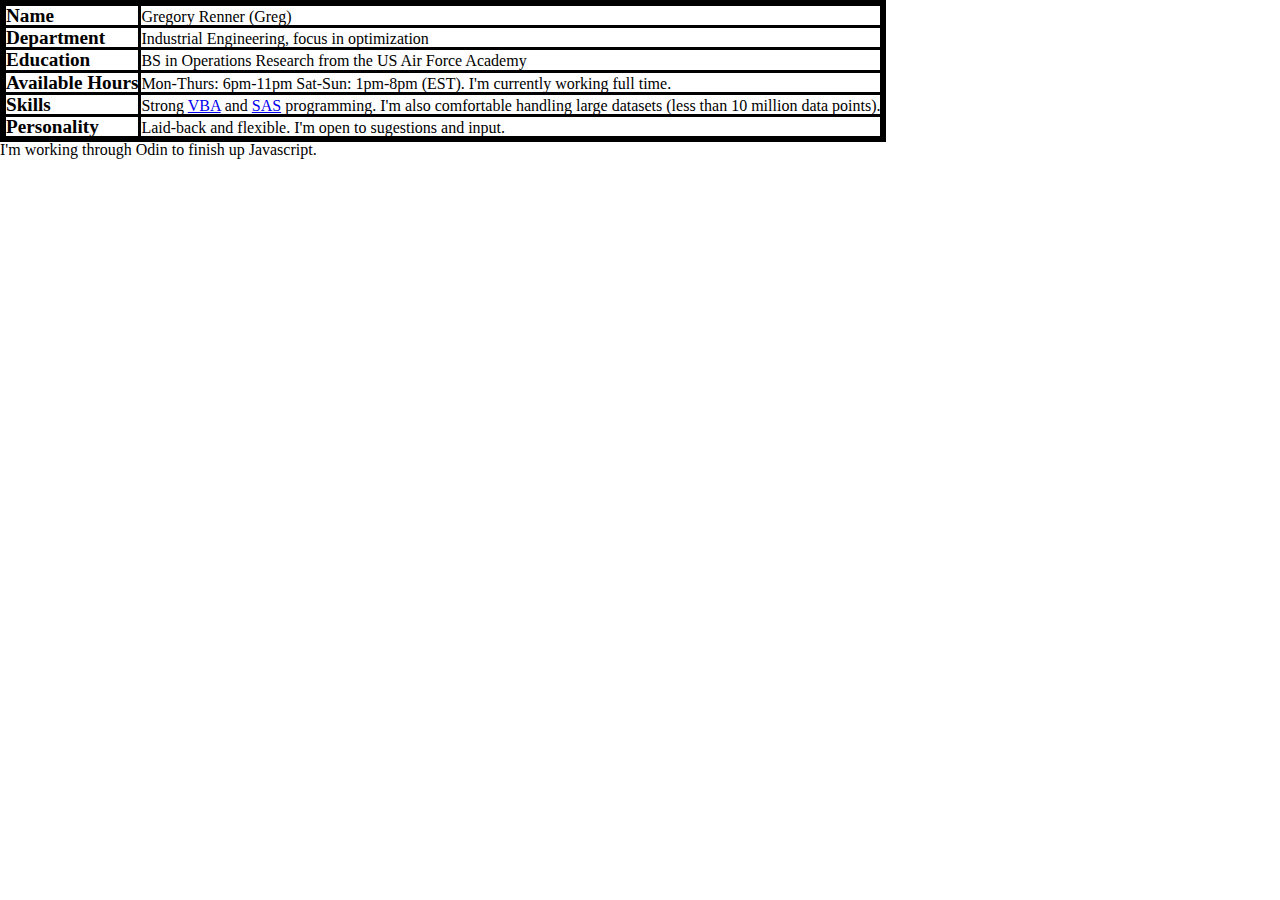
==== index.html @ 07f81c06 "index" ====
<!DOCTYPE HTML>
<html>
<head>
	<!---the line below is an attempt at a css reset-->
	<link type="text/css" rel="stylesheet" href="CSSReset.css"/>
	<link type="text/css" rel="stylesheet" href="Homework1Format.css"/>
	<title>Greg's Resume</title>
</head>
<body>
	<table>
		<!--Name-->
		<tr> 
			<td class="Category">
				Name
			</td>
			<td>
				Gregory Renner (Greg)
			</td>
		</tr>
		<!--Department-->
		<tr> 
			<td class="Category">
				Department
			</td>
			<td>
				Industrial Engineering, focus in optimization
			</td>
		</tr>
		<!--Education-->
		<tr> 
			<td class="Category">
				Education
			</td>
			<td>
				BS in Operations Research from the US Air Force Academy
			</td>
		</tr>
		<!--Available Hours-->
		<tr>  
			<td class="Category">
				Available Hours
			</td>
			<td>
				<strong>Mon-Thurs:</strong> 6pm-11pm <strong>Sat-Sun:</strong> 1pm-8pm (EST). I'm currently working full time.
			</td>
		</tr>
		<!--Skills-->
		<tr> 
			<td class="Category">
				Skills
			</td>
			<td>
				Strong <a href="http://en.wikipedia.org/wiki/SAS_%28software%29">VBA</a>
				 and <a href="http://en.wikipedia.org/wiki/Visual_Basic_for_Applications">SAS</a> programming. I'm also comfortable handling large datasets (less than 10 million data points).
			</td>
		</tr>
		<!--Personality-->
		<tr> 
			<td class="Category">
				Personality
			</td>
			<td>
				Laid-back and flexible. I'm open to sugestions and input.
			</td>
		</tr>
	</table>
	<p>I'm working through Odin to finish up Javascript.</p>
</body>
</html>
---- CSSReset.css ----
/** * Eric Meyer's Reset CSS v2.0 (http://meyerweb.com/eric/tools/css/reset/) * http://cssreset.com */html, body, div, span, applet, object, iframe,h1, h2, h3, h4, h5, h6, p, blockquote, pre,a, abbr, acronym, address, big, cite, code,del, dfn, em, img, ins, kbd, q, s, samp,small, strike, strong, sub, sup, tt, var,b, u, i, center,dl, dt, dd, ol, ul, li,fieldset, form, label, legend,table, caption, tbody, tfoot, thead, tr, th, td,article, aside, canvas, details, embed, figure, figcaption, footer, header, hgroup, menu, nav, output, ruby, section, summary,time, mark, audio, video {	margin: 0;	padding: 0;	border: 0;	font-size: 100%;	font: inherit;	vertical-align: baseline;}/* HTML5 display-role reset for older browsers */article, aside, details, figcaption, figure, footer, header, hgroup, menu, nav, section {	display: block;}body {	line-height: 1;}ol, ul {	list-style: none;}blockquote, q {	quotes: none;}blockquote:before, blockquote:after,q:before, q:after {	content: '';	content: none;}table {	border-collapse: collapse;	border-spacing: 0;}
---- Homework1Format.css ----
/*Formatting for HW1*/
* {
	font-family: Serif, Verdana;
}

.Category {
	font-weight: bold;
	font-size: 1.2em;
}

table {
	border-collapse: collapse;
	border: 6px solid black;
}


tr, td {
	border: 3px solid black;
}


a:link {
	font-color: blue;
}

a:visited {
	color: green;
	}

a:hover {
	color: orange;
}
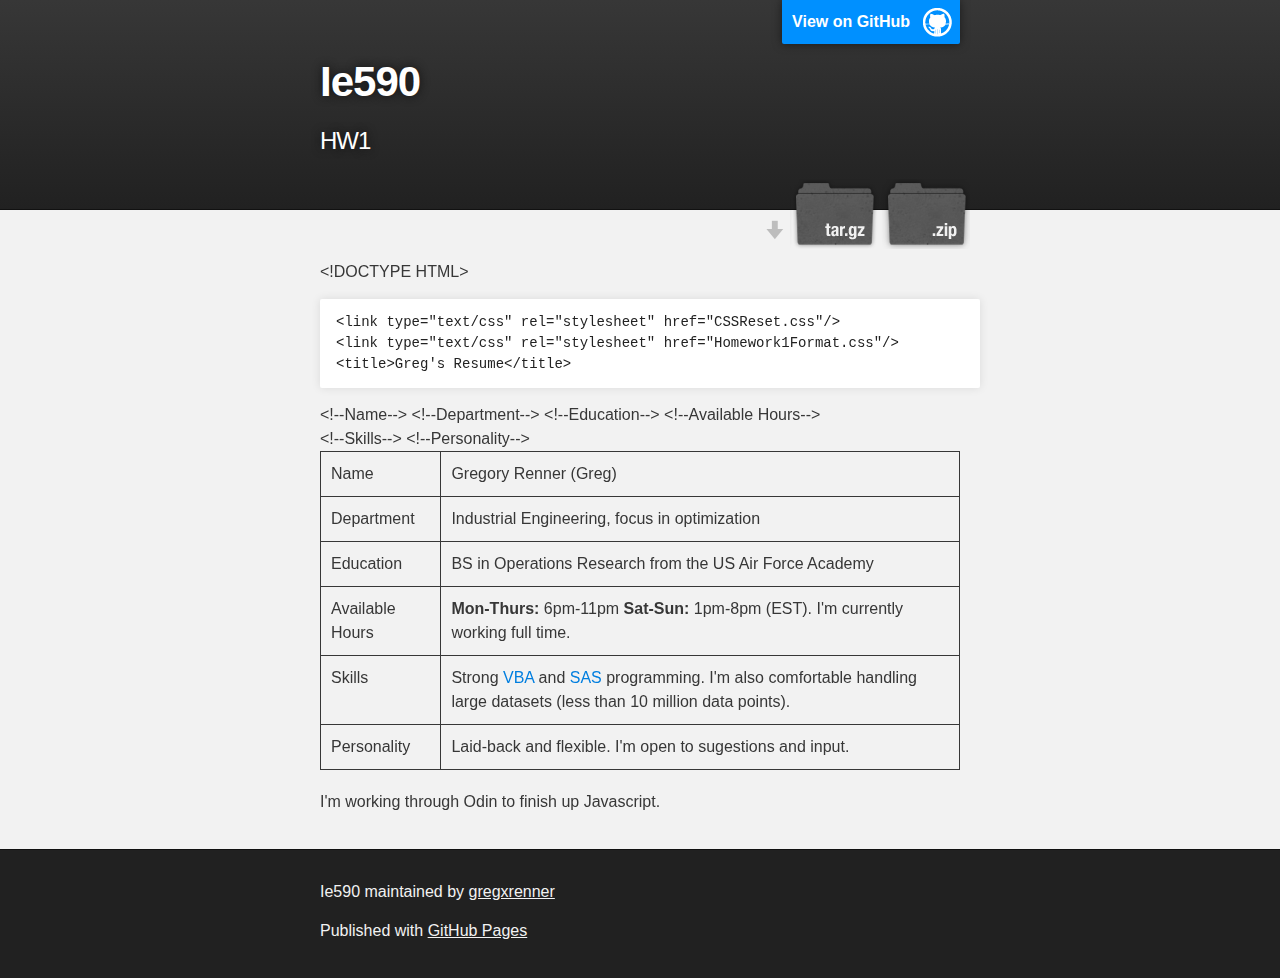
==== commit 31dc0655: "Create gh-pages branch via GitHub" ====
--- a/index.html
+++ b/index.html
@@ -1,69 +1,120 @@
-<!DOCTYPE HTML>
+<!DOCTYPE html>
 <html>
-<head>
-	<!---the line below is an attempt at a css reset-->
-	<link type="text/css" rel="stylesheet" href="CSSReset.css"/>
-	<link type="text/css" rel="stylesheet" href="Homework1Format.css"/>
-	<title>Greg's Resume</title>
-</head>
-<body>
-	<table>
-		<!--Name-->
-		<tr> 
-			<td class="Category">
-				Name
-			</td>
-			<td>
-				Gregory Renner (Greg)
-			</td>
-		</tr>
-		<!--Department-->
-		<tr> 
-			<td class="Category">
-				Department
-			</td>
-			<td>
-				Industrial Engineering, focus in optimization
-			</td>
-		</tr>
-		<!--Education-->
-		<tr> 
-			<td class="Category">
-				Education
-			</td>
-			<td>
-				BS in Operations Research from the US Air Force Academy
-			</td>
-		</tr>
-		<!--Available Hours-->
-		<tr>  
-			<td class="Category">
-				Available Hours
-			</td>
-			<td>
-				<strong>Mon-Thurs:</strong> 6pm-11pm <strong>Sat-Sun:</strong> 1pm-8pm (EST). I'm currently working full time.
-			</td>
-		</tr>
-		<!--Skills-->
-		<tr> 
-			<td class="Category">
-				Skills
-			</td>
-			<td>
-				Strong <a href="http://en.wikipedia.org/wiki/SAS_%28software%29">VBA</a>
-				 and <a href="http://en.wikipedia.org/wiki/Visual_Basic_for_Applications">SAS</a> programming. I'm also comfortable handling large datasets (less than 10 million data points).
-			</td>
-		</tr>
-		<!--Personality-->
-		<tr> 
-			<td class="Category">
-				Personality
-			</td>
-			<td>
-				Laid-back and flexible. I'm open to sugestions and input.
-			</td>
-		</tr>
-	</table>
-	<p>I'm working through Odin to finish up Javascript.</p>
-</body>
-</html>+
+  <head>
+    <meta charset='utf-8'>
+    <meta http-equiv="X-UA-Compatible" content="chrome=1">
+    <meta name="description" content="Ie590 : HW1">
+
+    <link rel="stylesheet" type="text/css" media="screen" href="stylesheets/stylesheet.css">
+
+    <title>Ie590</title>
+  </head>
+
+  <body>
+
+    <!-- HEADER -->
+    <div id="header_wrap" class="outer">
+        <header class="inner">
+          <a id="forkme_banner" href="https://github.com/gregxrenner/IE590">View on GitHub</a>
+
+          <h1 id="project_title">Ie590</h1>
+          <h2 id="project_tagline">HW1</h2>
+
+            <section id="downloads">
+              <a class="zip_download_link" href="https://github.com/gregxrenner/IE590/zipball/master">Download this project as a .zip file</a>
+              <a class="tar_download_link" href="https://github.com/gregxrenner/IE590/tarball/master">Download this project as a tar.gz file</a>
+            </section>
+        </header>
+    </div>
+
+    <!-- MAIN CONTENT -->
+    <div id="main_content_wrap" class="outer">
+      <section id="main_content" class="inner">
+        <p>&lt;!DOCTYPE HTML&gt;
+
+</p>
+
+<pre><code>&lt;link type="text/css" rel="stylesheet" href="CSSReset.css"/&gt;
+&lt;link type="text/css" rel="stylesheet" href="Homework1Format.css"/&gt;
+&lt;title&gt;Greg's Resume&lt;/title&gt;
+</code></pre>
+
+<p>
+</p>
+    <table>
+        &lt;!--Name--&gt;
+        <tr> 
+            <td>
+                Name
+            </td>
+            <td>
+                Gregory Renner (Greg)
+            </td>
+        </tr>
+        &lt;!--Department--&gt;
+        <tr> 
+            <td>
+                Department
+            </td>
+            <td>
+                Industrial Engineering, focus in optimization
+            </td>
+        </tr>
+        &lt;!--Education--&gt;
+        <tr> 
+            <td>
+                Education
+            </td>
+            <td>
+                BS in Operations Research from the US Air Force Academy
+            </td>
+        </tr>
+        &lt;!--Available Hours--&gt;
+        <tr>
+<br>
+            <td>
+                Available Hours
+            </td>
+            <td>
+                <strong>Mon-Thurs:</strong> 6pm-11pm <strong>Sat-Sun:</strong> 1pm-8pm (EST). I'm currently working full time.
+            </td>
+        </tr>
+        &lt;!--Skills--&gt;
+        <tr> 
+            <td>
+                Skills
+            </td>
+            <td>
+                Strong <a href="http://en.wikipedia.org/wiki/SAS_%28software%29">VBA</a>
+                 and <a href="http://en.wikipedia.org/wiki/Visual_Basic_for_Applications">SAS</a> programming. I'm also comfortable handling large datasets (less than 10 million data points).
+            </td>
+        </tr>
+        &lt;!--Personality--&gt;
+        <tr> 
+            <td>
+                Personality
+            </td>
+            <td>
+                Laid-back and flexible. I'm open to sugestions and input.
+            </td>
+        </tr>
+    </table>
+    <p>I'm working through Odin to finish up Javascript.</p>
+
+
+      </section>
+    </div>
+
+    <!-- FOOTER  -->
+    <div id="footer_wrap" class="outer">
+      <footer class="inner">
+        <p class="copyright">Ie590 maintained by <a href="https://github.com/gregxrenner">gregxrenner</a></p>
+        <p>Published with <a href="http://pages.github.com">GitHub Pages</a></p>
+      </footer>
+    </div>
+
+    
+
+  </body>
+</html>
--- a/stylesheets/stylesheet.css
+++ b/stylesheets/stylesheet.css
@@ -0,0 +1,425 @@
+/*******************************************************************************
+Slate Theme for GitHub Pages
+by Jason Costello, @jsncostello
+*******************************************************************************/
+
+@import url(pygment_trac.css);
+
+/*******************************************************************************
+MeyerWeb Reset
+*******************************************************************************/
+
+html, body, div, span, applet, object, iframe,
+h1, h2, h3, h4, h5, h6, p, blockquote, pre,
+a, abbr, acronym, address, big, cite, code,
+del, dfn, em, img, ins, kbd, q, s, samp,
+small, strike, strong, sub, sup, tt, var,
+b, u, i, center,
+dl, dt, dd, ol, ul, li,
+fieldset, form, label, legend,
+table, caption, tbody, tfoot, thead, tr, th, td,
+article, aside, canvas, details, embed,
+figure, figcaption, footer, header, hgroup,
+menu, nav, output, ruby, section, summary,
+time, mark, audio, video {
+  margin: 0;
+  padding: 0;
+  border: 0;
+  font: inherit;
+  vertical-align: baseline;
+}
+
+/* HTML5 display-role reset for older browsers */
+article, aside, details, figcaption, figure,
+footer, header, hgroup, menu, nav, section {
+  display: block;
+}
+
+ol, ul {
+  list-style: none;
+}
+
+table {
+  border-collapse: collapse;
+  border-spacing: 0;
+}
+
+/*******************************************************************************
+Theme Styles
+*******************************************************************************/
+
+body {
+  box-sizing: border-box;
+  color:#373737;
+  background: #212121;
+  font-size: 16px;
+  font-family: 'Myriad Pro', Calibri, Helvetica, Arial, sans-serif;
+  line-height: 1.5;
+  -webkit-font-smoothing: antialiased;
+}
+
+h1, h2, h3, h4, h5, h6 {
+  margin: 10px 0;
+  font-weight: 700;
+  color:#222222;
+  font-family: 'Lucida Grande', 'Calibri', Helvetica, Arial, sans-serif;
+  letter-spacing: -1px;
+}
+
+h1 {
+  font-size: 36px;
+  font-weight: 700;
+}
+
+h2 {
+  padding-bottom: 10px;
+  font-size: 32px;
+  background: url('../images/bg_hr.png') repeat-x bottom;
+}
+
+h3 {
+  font-size: 24px;
+}
+
+h4 {
+  font-size: 21px;
+}
+
+h5 {
+  font-size: 18px;
+}
+
+h6 {
+  font-size: 16px;
+}
+
+p {
+  margin: 10px 0 15px 0;
+}
+
+footer p {
+  color: #f2f2f2;
+}
+
+a {
+  text-decoration: none;
+  color: #007edf;
+  text-shadow: none;
+
+  transition: color 0.5s ease;
+  transition: text-shadow 0.5s ease;
+  -webkit-transition: color 0.5s ease;
+  -webkit-transition: text-shadow 0.5s ease;
+  -moz-transition: color 0.5s ease;
+  -moz-transition: text-shadow 0.5s ease;
+  -o-transition: color 0.5s ease;
+  -o-transition: text-shadow 0.5s ease;
+  -ms-transition: color 0.5s ease;
+  -ms-transition: text-shadow 0.5s ease;
+}
+
+a:hover, a:focus {text-decoration: underline;}
+
+footer a {
+  color: #F2F2F2;
+  text-decoration: underline;
+}
+
+em {
+  font-style: italic;
+}
+
+strong {
+  font-weight: bold;
+}
+
+img {
+  position: relative;
+  margin: 0 auto;
+  max-width: 739px;
+  padding: 5px;
+  margin: 10px 0 10px 0;
+  border: 1px solid #ebebeb;
+
+  box-shadow: 0 0 5px #ebebeb;
+  -webkit-box-shadow: 0 0 5px #ebebeb;
+  -moz-box-shadow: 0 0 5px #ebebeb;
+  -o-box-shadow: 0 0 5px #ebebeb;
+  -ms-box-shadow: 0 0 5px #ebebeb;
+}
+
+p img {
+  display: inline;
+  margin: 0;
+  padding: 0;
+  vertical-align: middle;
+  text-align: center;
+  border: none;
+}
+
+pre, code {
+  width: 100%;
+  color: #222;
+  background-color: #fff;
+
+  font-family: Monaco, "Bitstream Vera Sans Mono", "Lucida Console", Terminal, monospace;
+  font-size: 14px;
+
+  border-radius: 2px;
+  -moz-border-radius: 2px;
+  -webkit-border-radius: 2px;
+}
+
+pre {
+  width: 100%;
+  padding: 10px;
+  box-shadow: 0 0 10px rgba(0,0,0,.1);
+  overflow: auto;
+}
+
+code {
+  padding: 3px;
+  margin: 0 3px;
+  box-shadow: 0 0 10px rgba(0,0,0,.1);
+}
+
+pre code {
+  display: block;
+  box-shadow: none;
+}
+
+blockquote {
+  color: #666;
+  margin-bottom: 20px;
+  padding: 0 0 0 20px;
+  border-left: 3px solid #bbb;
+}
+
+
+ul, ol, dl {
+  margin-bottom: 15px
+}
+
+ul {
+  list-style-position: inside;
+  list-style: disc;
+  padding-left: 20px;
+}
+
+ol {
+  list-style-position: inside;
+  list-style: decimal;
+  padding-left: 20px;
+}
+
+dl dt {
+  font-weight: bold;
+}
+
+dl dd {
+  padding-left: 20px;
+  font-style: italic;
+}
+
+dl p {
+  padding-left: 20px;
+  font-style: italic;
+}
+
+hr {
+  height: 1px;
+  margin-bottom: 5px;
+  border: none;
+  background: url('../images/bg_hr.png') repeat-x center;
+}
+
+table {
+  border: 1px solid #373737;
+  margin-bottom: 20px;
+  text-align: left;
+ }
+
+th {
+  font-family: 'Lucida Grande', 'Helvetica Neue', Helvetica, Arial, sans-serif;
+  padding: 10px;
+  background: #373737;
+  color: #fff;
+ }
+
+td {
+  padding: 10px;
+  border: 1px solid #373737;
+ }
+
+form {
+  background: #f2f2f2;
+  padding: 20px;
+}
+
+/*******************************************************************************
+Full-Width Styles
+*******************************************************************************/
+
+.outer {
+  width: 100%;
+}
+
+.inner {
+  position: relative;
+  max-width: 640px;
+  padding: 20px 10px;
+  margin: 0 auto;
+}
+
+#forkme_banner {
+  display: block;
+  position: absolute;
+  top:0;
+  right: 10px;
+  z-index: 10;
+  padding: 10px 50px 10px 10px;
+  color: #fff;
+  background: url('../images/blacktocat.png') #0090ff no-repeat 95% 50%;
+  font-weight: 700;
+  box-shadow: 0 0 10px rgba(0,0,0,.5);
+  border-bottom-left-radius: 2px;
+  border-bottom-right-radius: 2px;
+}
+
+#header_wrap {
+  background: #212121;
+  background: -moz-linear-gradient(top, #373737, #212121);
+  background: -webkit-linear-gradient(top, #373737, #212121);
+  background: -ms-linear-gradient(top, #373737, #212121);
+  background: -o-linear-gradient(top, #373737, #212121);
+  background: linear-gradient(top, #373737, #212121);
+}
+
+#header_wrap .inner {
+  padding: 50px 10px 30px 10px;
+}
+
+#project_title {
+  margin: 0;
+  color: #fff;
+  font-size: 42px;
+  font-weight: 700;
+  text-shadow: #111 0px 0px 10px;
+}
+
+#project_tagline {
+  color: #fff;
+  font-size: 24px;
+  font-weight: 300;
+  background: none;
+  text-shadow: #111 0px 0px 10px;
+}
+
+#downloads {
+  position: absolute;
+  width: 210px;
+  z-index: 10;
+  bottom: -40px;
+  right: 0;
+  height: 70px;
+  background: url('../images/icon_download.png') no-repeat 0% 90%;
+}
+
+.zip_download_link {
+  display: block;
+  float: right;
+  width: 90px;
+  height:70px;
+  text-indent: -5000px;
+  overflow: hidden;
+  background: url(../images/sprite_download.png) no-repeat bottom left;
+}
+
+.tar_download_link {
+  display: block;
+  float: right;
+  width: 90px;
+  height:70px;
+  text-indent: -5000px;
+  overflow: hidden;
+  background: url(../images/sprite_download.png) no-repeat bottom right;
+  margin-left: 10px;
+}
+
+.zip_download_link:hover {
+  background: url(../images/sprite_download.png) no-repeat top left;
+}
+
+.tar_download_link:hover {
+  background: url(../images/sprite_download.png) no-repeat top right;
+}
+
+#main_content_wrap {
+  background: #f2f2f2;
+  border-top: 1px solid #111;
+  border-bottom: 1px solid #111;
+}
+
+#main_content {
+  padding-top: 40px;
+}
+
+#footer_wrap {
+  background: #212121;
+}
+
+
+
+/*******************************************************************************
+Small Device Styles
+*******************************************************************************/
+
+@media screen and (max-width: 480px) {
+  body {
+    font-size:14px;
+  }
+
+  #downloads {
+    display: none;
+  }
+
+  .inner {
+    min-width: 320px;
+    max-width: 480px;
+  }
+
+  #project_title {
+  font-size: 32px;
+  }
+
+  h1 {
+    font-size: 28px;
+  }
+
+  h2 {
+    font-size: 24px;
+  }
+
+  h3 {
+    font-size: 21px;
+  }
+
+  h4 {
+    font-size: 18px;
+  }
+
+  h5 {
+    font-size: 14px;
+  }
+
+  h6 {
+    font-size: 12px;
+  }
+
+  code, pre {
+    min-width: 320px;
+    max-width: 480px;
+    font-size: 11px;
+  }
+
+}
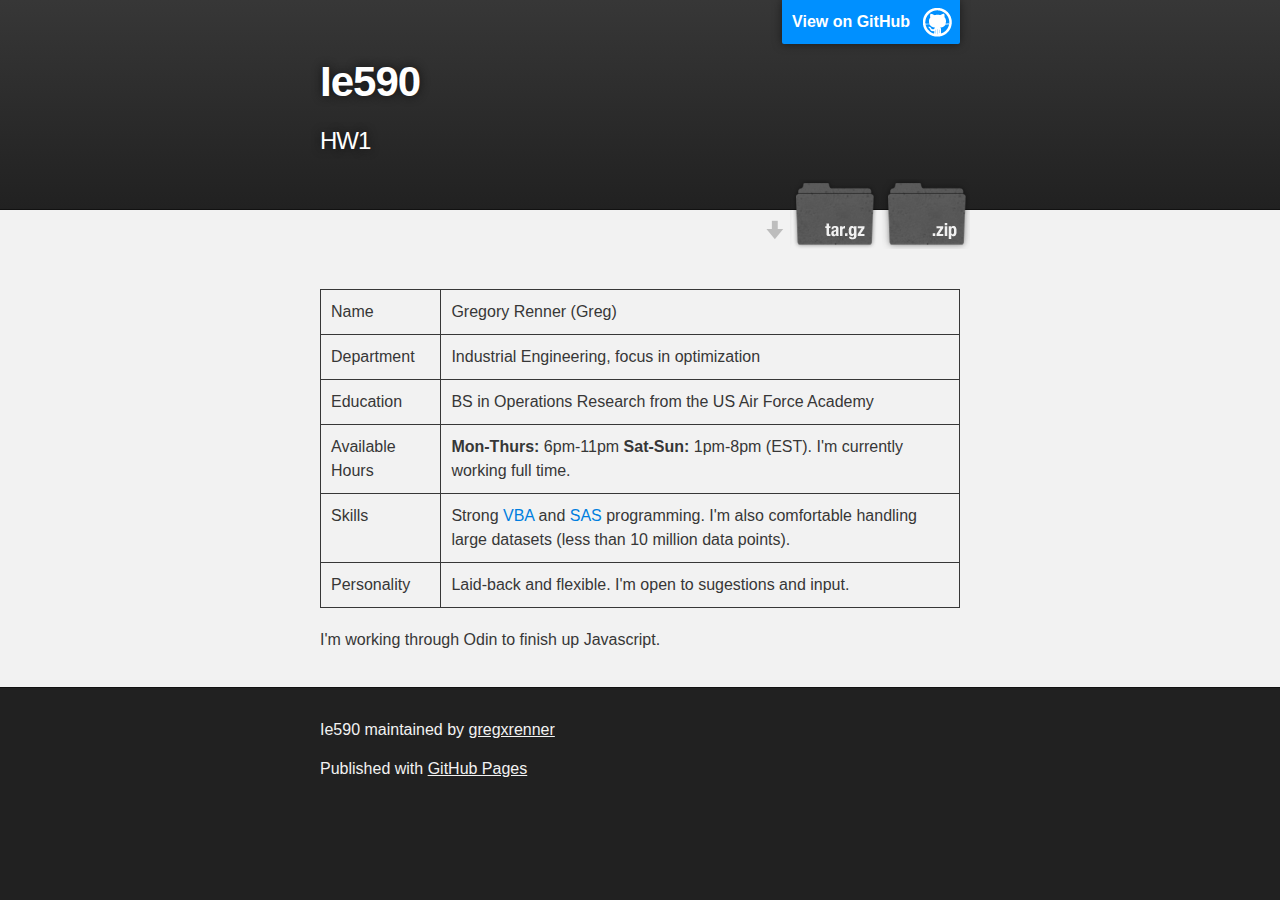
==== commit 61005842: "Create gh-pages branch via GitHub" ====
--- a/index.html
+++ b/index.html
@@ -31,19 +31,12 @@
     <!-- MAIN CONTENT -->
     <div id="main_content_wrap" class="outer">
       <section id="main_content" class="inner">
-        <p>&lt;!DOCTYPE HTML&gt;
-
+        <p>
 </p>
-
-<pre><code>&lt;link type="text/css" rel="stylesheet" href="CSSReset.css"/&gt;
-&lt;link type="text/css" rel="stylesheet" href="Homework1Format.css"/&gt;
-&lt;title&gt;Greg's Resume&lt;/title&gt;
-</code></pre>
 
 <p>
 </p>
     <table>
-        &lt;!--Name--&gt;
         <tr> 
             <td>
                 Name
@@ -52,7 +45,6 @@
                 Gregory Renner (Greg)
             </td>
         </tr>
-        &lt;!--Department--&gt;
         <tr> 
             <td>
                 Department
@@ -61,7 +53,6 @@
                 Industrial Engineering, focus in optimization
             </td>
         </tr>
-        &lt;!--Education--&gt;
         <tr> 
             <td>
                 Education
@@ -70,7 +61,6 @@
                 BS in Operations Research from the US Air Force Academy
             </td>
         </tr>
-        &lt;!--Available Hours--&gt;
         <tr>
 <br>
             <td>
@@ -80,7 +70,6 @@
                 <strong>Mon-Thurs:</strong> 6pm-11pm <strong>Sat-Sun:</strong> 1pm-8pm (EST). I'm currently working full time.
             </td>
         </tr>
-        &lt;!--Skills--&gt;
         <tr> 
             <td>
                 Skills
@@ -90,7 +79,6 @@
                  and <a href="http://en.wikipedia.org/wiki/Visual_Basic_for_Applications">SAS</a> programming. I'm also comfortable handling large datasets (less than 10 million data points).
             </td>
         </tr>
-        &lt;!--Personality--&gt;
         <tr> 
             <td>
                 Personality
